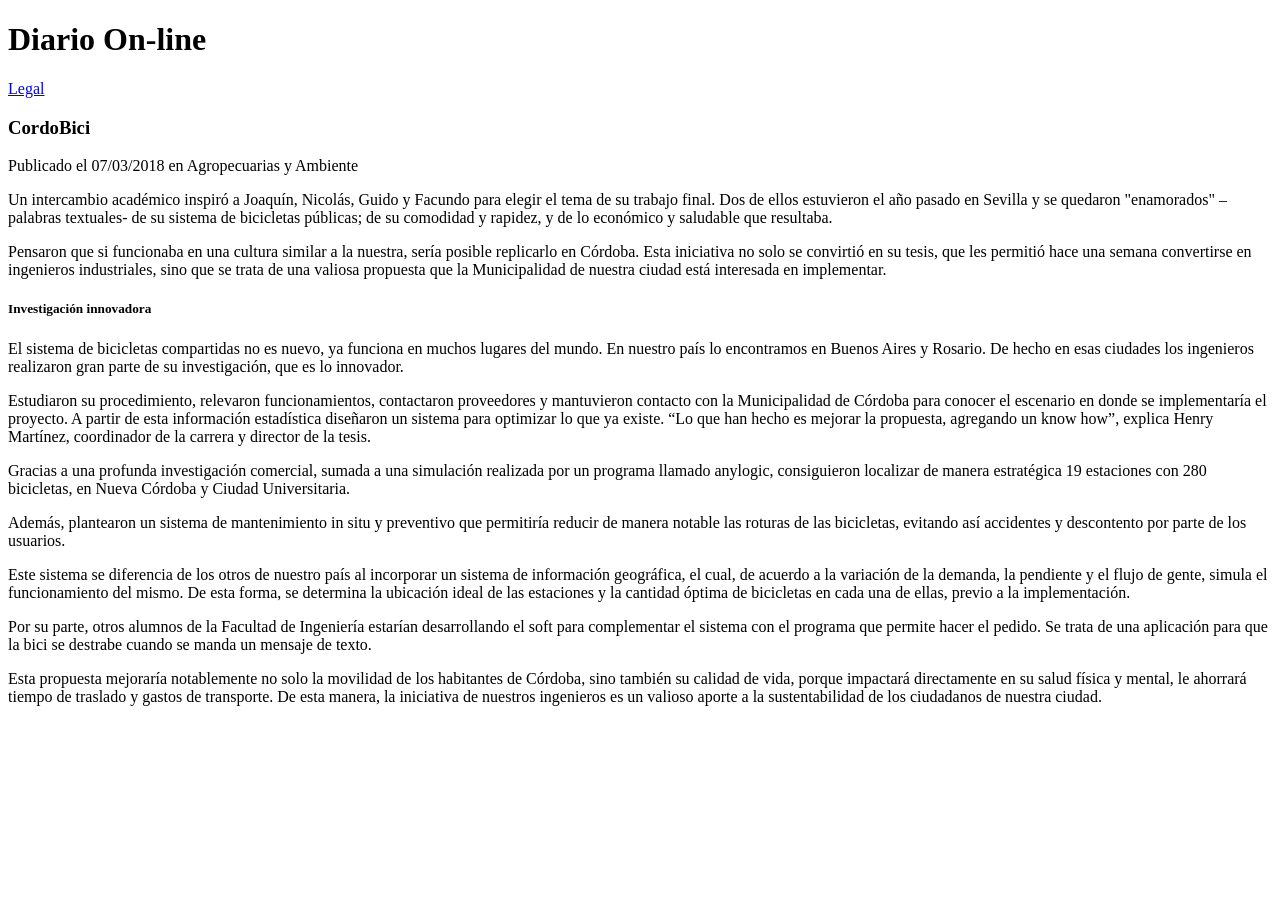
==== Ejercicios-CSS/ej_columnas.html @ b6b43f93 "Initial commit" ====
<!DOCTYPE html>
<html lang="es">
<head>
    <meta charset="UTF-8">
    <title>Ejercicio Columnas</title>
</head>
<body>
<!--Cree los estilos CSS necesarios para que el texto se visualice en 2 columnas-->
<header>
    <h1 id="tituloPrincipal">Diario On-line</h1>
</header>
<a href="ej_leyes.html" target="_blank">Legal</a>
<section>
    <h3 class="tituloNoticia">CordoBici</h3>
    Publicado el 07/03/2018 en Agropecuarias y Ambiente
    <article>
        <div>
            <p>
                Un intercambio académico inspiró a Joaquín, Nicolás, Guido y Facundo para elegir el tema de su trabajo final.
                Dos de ellos estuvieron el año pasado en Sevilla y se quedaron "enamorados" –palabras textuales- de su
                sistema de bicicletas públicas; de su comodidad y rapidez, y de lo económico y saludable que resultaba.
            </p>

            <p>
                Pensaron que si funcionaba en una cultura similar a la nuestra, sería posible replicarlo en Córdoba.
                Esta iniciativa no solo se convirtió en su tesis, que les permitió hace una semana convertirse en ingenieros
                industriales, sino que se trata de una valiosa propuesta que la Municipalidad de nuestra ciudad está
                interesada en implementar.
            </p>

            <h5 class="tituloNoticia">Investigación innovadora</h5>

            <p>
                El sistema de bicicletas compartidas no es nuevo, ya funciona en muchos lugares del mundo. En nuestro país
                lo encontramos en Buenos Aires y Rosario. De hecho en esas ciudades los ingenieros realizaron gran parte de
                su investigación, que es lo innovador.
            </p>

            <p>
                Estudiaron su procedimiento, relevaron funcionamientos, contactaron proveedores y mantuvieron contacto con
                la Municipalidad de Córdoba para conocer el escenario en donde se implementaría el proyecto.  A partir de
                esta información estadística diseñaron un sistema para optimizar lo que ya existe. “Lo que han hecho es
                mejorar la propuesta, agregando un know how”, explica Henry Martínez, coordinador de la carrera y director
                de la tesis.
            </p>
        </div>
        <div class="grid-item">
            <p>
                Gracias a una profunda investigación comercial, sumada a una simulación realizada por un programa llamado
                anylogic, consiguieron localizar de manera estratégica 19 estaciones con 280 bicicletas, en Nueva Córdoba y
                Ciudad Universitaria.
            </p>

            <p>
                Además, plantearon un sistema de mantenimiento in situ y preventivo que permitiría reducir de manera notable
                las roturas de las bicicletas, evitando así accidentes y descontento por parte de los usuarios.
            </p>

            <p>
                Este sistema se diferencia de los otros de nuestro país al incorporar un sistema de información geográfica,
                el cual, de acuerdo a la variación de la demanda, la pendiente y el flujo de gente, simula el funcionamiento
                del mismo. De esta forma, se determina la ubicación ideal de las estaciones y la cantidad óptima de
                bicicletas en cada una de ellas, previo a la implementación.
            </p>

            <p>
                Por su parte, otros alumnos de la Facultad de Ingeniería estarían desarrollando el soft para complementar
                el sistema con el programa que permite hacer el pedido.  Se trata de una aplicación para que la bici se
                destrabe cuando se manda un mensaje de texto.
            </p>

            <p>
                Esta propuesta mejoraría notablemente no solo la movilidad de los habitantes de Córdoba, sino también su
                calidad de vida, porque impactará directamente en su salud física y mental, le ahorrará tiempo de traslado
                y gastos de transporte. De esta manera, la iniciativa de nuestros ingenieros es un valioso aporte a la
                sustentabilidad de los ciudadanos de nuestra ciudad.
            </p>
        </div>
    </article>
</section>

</body>
</html>
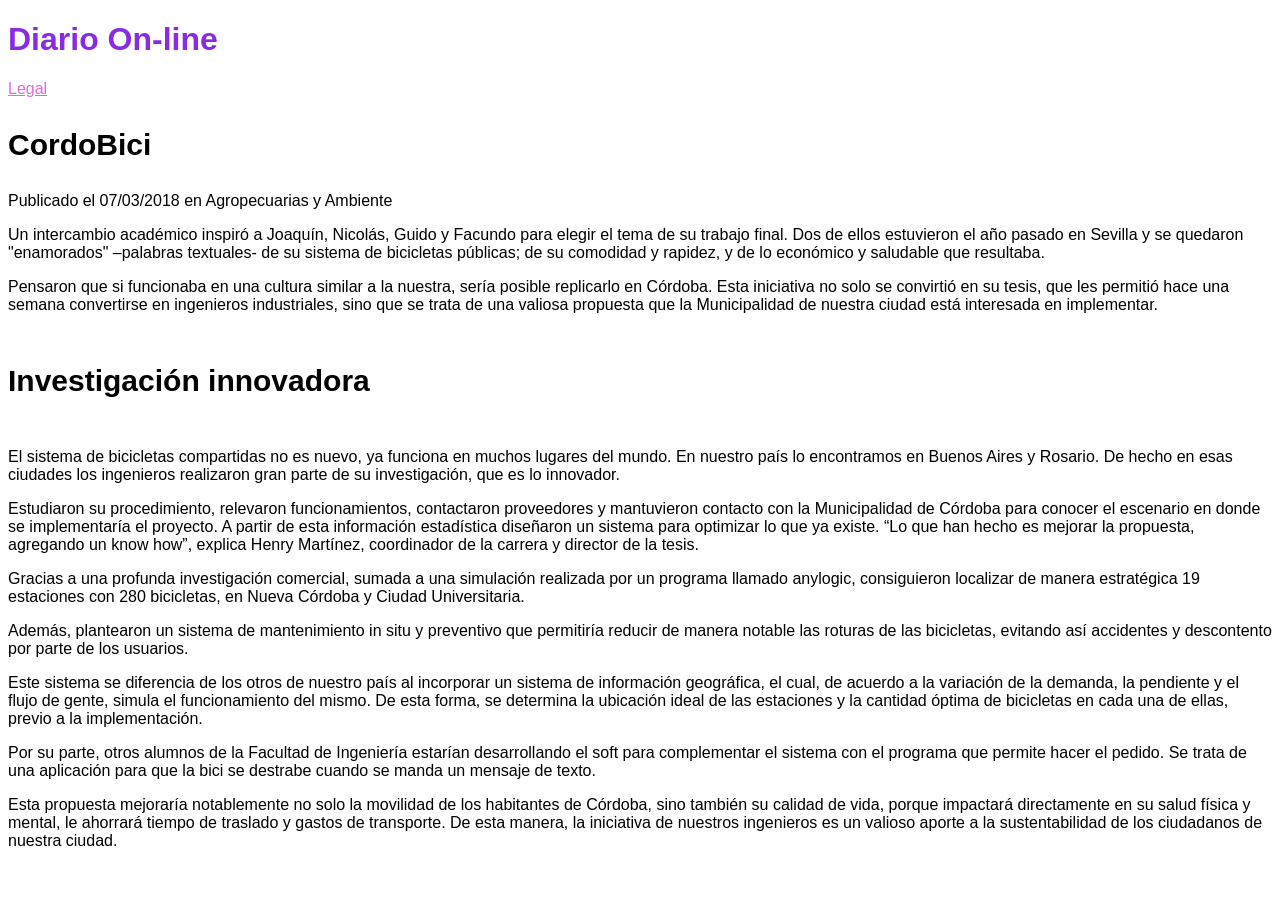
==== commit 780b07cf: "Se realizaron los ejercicios de columnas, leyes y cv" ====
--- a/Ejercicios-CSS/ej_columnas.html
+++ b/Ejercicios-CSS/ej_columnas.html
@@ -3,6 +3,23 @@
 <head>
     <meta charset="UTF-8">
     <title>Ejercicio Columnas</title>
+    <style>
+        #tituloPrincipal{color: blueviolet;}
+
+        .tituloNoticia{font-size: 30px;}
+
+        body{font-family: Tahoma, Arial;}
+
+        a:link, a:visited {
+            color: orchid;
+        }
+        a:hover{
+            font-size: 1.4em;
+        }
+        a:active{
+            font-weight: bold;
+        }
+    </style>
 </head>
 <body>
 <!--Cree los estilos CSS necesarios para que el texto se visualice en 2 columnas-->
@@ -11,7 +28,7 @@
 </header>
 <a href="ej_leyes.html" target="_blank">Legal</a>
 <section>
-    <h3 class="tituloNoticia">CordoBici</h3>
+    <h3 class="tituloNoticia" >CordoBici</h3>
     Publicado el 07/03/2018 en Agropecuarias y Ambiente
     <article>
         <div>
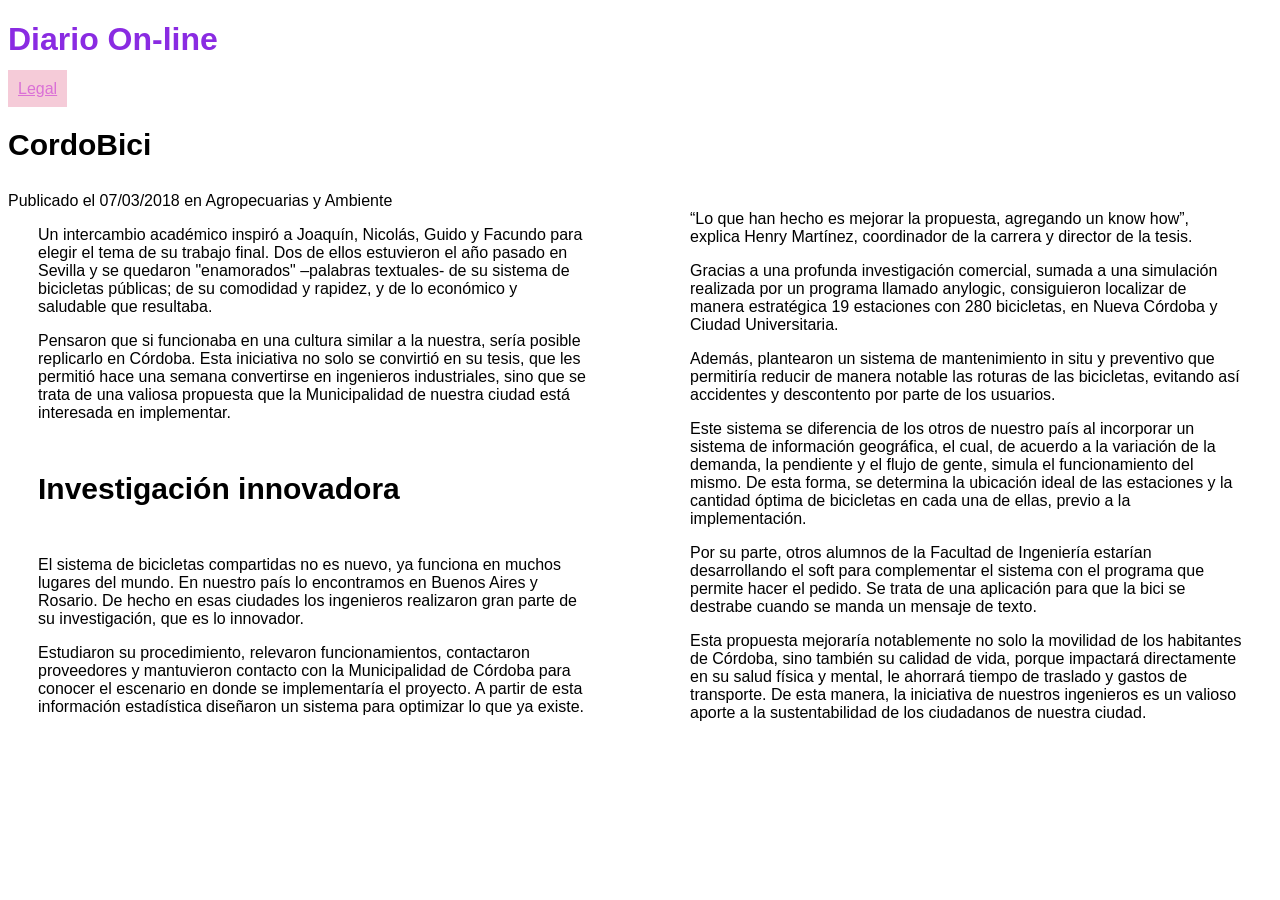
==== commit 2c512ef2: "Se hicieron los ejercicios de columnas y fondo" ====
--- a/Ejercicios-CSS/ej_columnas.html
+++ b/Ejercicios-CSS/ej_columnas.html
@@ -19,6 +19,22 @@
         a:active{
             font-weight: bold;
         }
+
+        article{
+            column-count: 2;
+            column-gap: 100px;
+            margin: 0 30px;
+        }
+
+        a{
+            background-color: #f5cbd8;
+            padding: 10px;
+        }
+        a:hover{
+            background-color: #e0529e;
+            -webkit-transition: background-color 1s linear;
+            transition: background-color 1s linear;
+        }
     </style>
 </head>
 <body>
@@ -31,7 +47,7 @@
     <h3 class="tituloNoticia" >CordoBici</h3>
     Publicado el 07/03/2018 en Agropecuarias y Ambiente
     <article>
-        <div>
+        <div class="columna1">
             <p>
                 Un intercambio académico inspiró a Joaquín, Nicolás, Guido y Facundo para elegir el tema de su trabajo final.
                 Dos de ellos estuvieron el año pasado en Sevilla y se quedaron "enamorados" –palabras textuales- de su
@@ -61,7 +77,7 @@
                 de la tesis.
             </p>
         </div>
-        <div class="grid-item">
+        <div class="columna2">
             <p>
                 Gracias a una profunda investigación comercial, sumada a una simulación realizada por un programa llamado
                 anylogic, consiguieron localizar de manera estratégica 19 estaciones con 280 bicicletas, en Nueva Córdoba y
